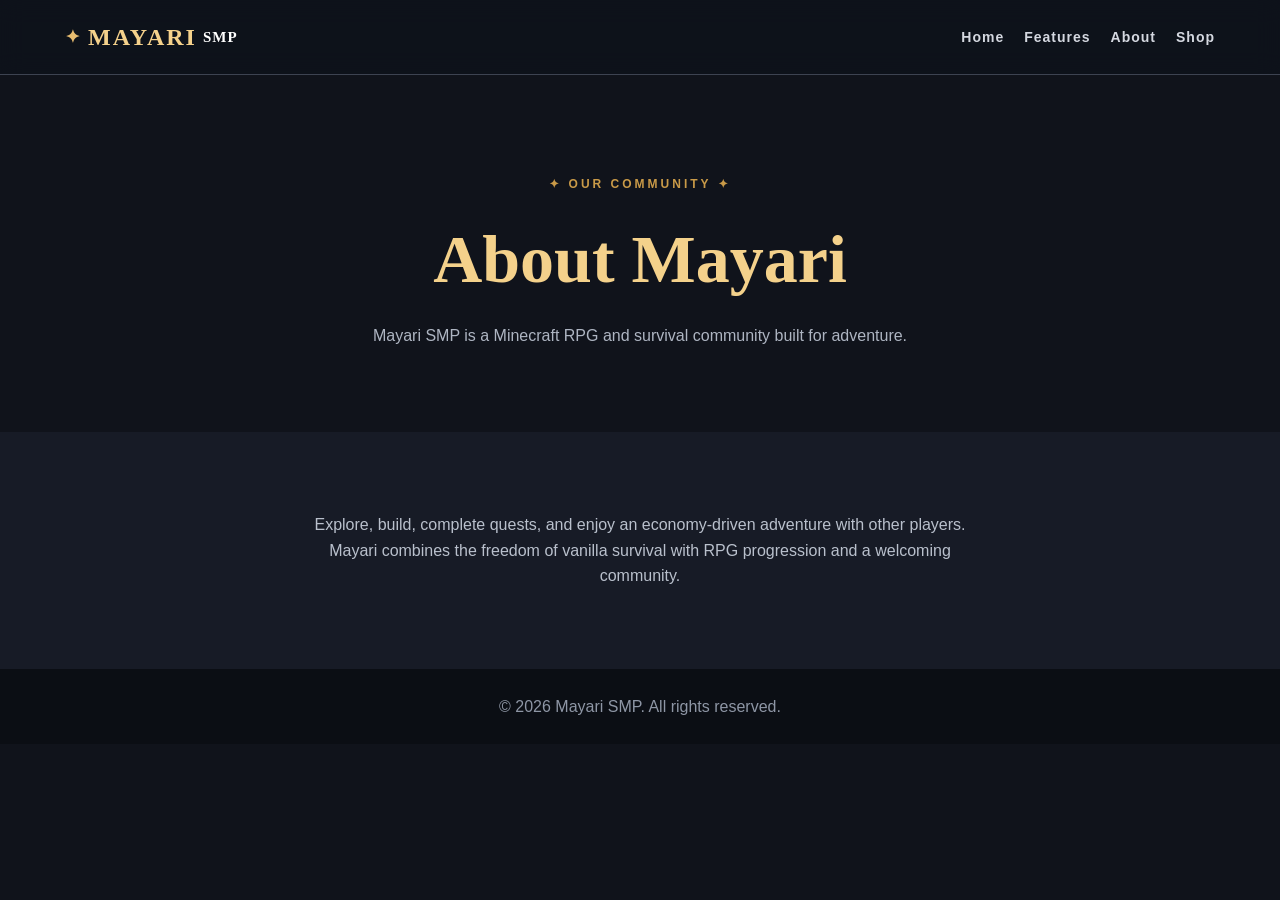
==== about.html @ e16a8145 "Add new pages seperate page for server features, and about, new pages shop, cosmetics, and keys, tem" ====
<!DOCTYPE html>
<html lang="en">
<head>
    <meta charset="UTF-8">
    <meta name="viewport" content="width=device-width, initial-scale=1.0">
    <title>Mayari SMP | About</title>
    <link rel="icon" type="image/png" href="assets/mayari-logo/mayari-icon.png">
    <link rel="stylesheet" href="style.css">
</head>
<body>
    <header>
        <nav class="navbar">
            <a class="logo" href="index.html">
                <span class="logo-symbol">✦</span><span class="logo-name">MAYARI</span><span class="logo-smp">SMP</span>
            </a>
            <div class="nav-links">
                <a href="index.html">Home</a><a href="features.html">Features</a><a href="about.html">About</a><a href="shop.html">Shop</a>
            </div>
        </nav>
    </header>
    <main>
        <section class="page-hero">
            <p class="section-label">✦ OUR COMMUNITY ✦</p>
            <h1>About Mayari</h1>
            <p class="section-intro">Mayari SMP is a Minecraft RPG and survival community built for adventure.</p>
        </section>
        <section class="section about-section">
            <p>Explore, build, complete quests, and enjoy an economy-driven adventure with other players. Mayari combines the freedom of vanilla survival with RPG progression and a welcoming community.</p>
        </section>
    </main>
    <footer><p>© 2026 Mayari SMP. All rights reserved.</p></footer>
</body>
</html>
---- style.css ----
/* General Settings */
* {
    margin: 0;
    padding: 0;
    box-sizing: border-box;
    scroll-behavior: smooth;
}

body {
    font-family: Arial, sans-serif;
    background: #10131b;
    color: white;
    line-height: 1.6;
}

/* Navigation */
header {
    background: #171b26;
    border-bottom: 1px solid #303747;
    position: sticky;
    top: 0;
    z-index: 100;
}

.navbar {
    max-width: 1100px;
    margin: auto;
    padding: 20px;
    display: flex;
    justify-content: space-between;
    align-items: center;
    gap: 20px;
}

.icon {
    size: 50px;
    color: #d6a85a;
    image-rendering: pixelated;
}

.logo {
    color: #d6a85a;
    letter-spacing: 2px;
    size: 40px;
}

.nav-links {
    display: flex;
    gap: 20px;
    flex-wrap: wrap;
}

.nav-links a {
    color: white;
    text-decoration: none;
    font-weight: bold;
}

.nav-links a:hover {
    color: #d6a85a;
}

/* Hero */
/* FANTASY HERO BACKGROUND */

.hero {
    min-height: 680px;
    padding: 100px 20px;
    display: flex;
    flex-direction: column;
    justify-content: center;
    align-items: center;
    text-align: center;
    position: relative;
    overflow: hidden;
    background:
        linear-gradient(
            rgba(8, 11, 18, 0.35),
            rgba(8, 11, 18, 0.92)
        );
}

.hero-image {
    display: block;
    width: min(490px, 72vw);
    max-width: 100%;
    height: auto;   
}

/* Dark cinematic overlay */
.hero::before {
    content: "";
    position: absolute;
    inset: 0;
    background:
        linear-gradient(
            180deg,
            rgba(8, 11, 18, 0.15),
            rgba(8, 11, 18, 0.75)
        );
    pointer-events: none;
}

/* Keep text above the overlay */
.hero > * {
    position: relative;
    z-index: 1;
}

.subtitle {
    color: #d6a85a;
    font-weight: bold;
    letter-spacing: 4px;
}

.hero h1 {
    font-size: clamp(40px, 8vw, 80px);
    margin: 15px 0;
    color: #f4d18b;
    text-shadow: 3px 3px #000;
}

.description {
    font-size: 20px;
    color: #d4d8e0;
}

/* Buttons */
.hero-buttons {
    display: flex;
    gap: 15px;
    flex-wrap: wrap;
    justify-content: center;
    margin-top: 30px;
}

.btn {
    display: inline-block;
    padding: 14px 28px;
    border-radius: 6px;
    text-decoration: none;
    font-weight: bold;
    transition: 0.3s;
}

.primary-btn {
    background: #c99a48;
    color: #111;
}

.primary-btn:hover {
    background: #e8bd70;
    transform: translateY(-2px);
}

.secondary-btn {
    border: 1px solid #c99a48;
    color: #f4d18b;
}

.secondary-btn:hover {
    background: #33291b;
}

/* Sections */
.section {
    max-width: 1100px;
    margin: auto;
    padding: 80px 20px;
    text-align: center;
}

.section h2 {
    font-size: 36px;
    color: #f4d18b;
    margin-bottom: 10px;
}

.section-intro {
    color: #aeb5c2;
    margin-bottom: 35px;
}

.page-hero {
    max-width: 1100px;
    margin: auto;
    padding: 100px 20px 55px;
    text-align: center;
}

.page-hero h1 {
    color: #f4d18b;
    font-family: Georgia, serif;
    font-size: clamp(40px, 8vw, 68px);
    margin: 10px 0;
}

.page-hero .section-intro {
    max-width: 650px;
    margin: 0 auto 28px;
}

.logo {
    text-decoration: none;
}

.cosmetics-grid {
    display: grid;
    grid-template-columns: repeat(3, minmax(0, 1fr));
    gap: 60px;
    text-align: left;
    max-width: 30000px;
    margin: 100px auto;
}

.cosmetic-card {
    overflow: hidden;
    background: #1b2130;
    border: 5px solid #303747;
    border-radius: 25px;
}

.cosmetic-card summary {
    position: relative;
    display: flex;
    flex-direction: column;
    align-items: center;
    justify-content: center;
    gap: 0;
    cursor: pointer;
    list-style: none;
    color: #f4d18b;
    font-family: Georgia, serif;
    font-size: 18px;
    font-weight: bold;
    min-height: 0;
    padding: 0;
}

.cosmetic-card summary::-webkit-details-marker {
    display: none;
}

.cosmetic-card summary img {
    display: block;
    width: 100%;
    max-width: none;
    height: auto;
    aspect-ratio: 350 / 305;
    object-fit: contain;
    background: #10131b;
    border: 0;
    border-bottom: 1px solid #c99a48;
}

.cosmetic-card summary span {
    display: block;
    width: 100%;
    padding: 16px 42px 16px 16px;
    text-align: center;
}

.cosmetic-card summary b {
    position: absolute;
    right: 14px;
    bottom: 12px;
    color: #c99a48;
    font-size: 22px;
    transition: transform 0.2s ease;
}

.cosmetic-card[open] summary b {
    transform: rotate(180deg);
}

.cosmetic-details {
    position: fixed;
    top: 50%;
    left: 50%;
    z-index: 1001;
    width: min(560px, calc(100vw - 36px));
    max-height: min(680px, calc(100vh - 36px));
    overflow-y: auto;
    transform: translate(-50%, -50%);
    border: 1px solid #c99a48;
    border-radius: 14px;
    background: #1b2130;
    padding: 28px 30px;
    color: #b9c0cc;
    box-shadow:
        0 20px 65px rgba(0, 0, 0, 0.75),
        0 0 0 100vmax rgba(5, 7, 12, 0.78);
}

.cosmetic-details strong {
    display: block;
    color: #f4d18b;
    margin-bottom: 6px;
}

.cosmetic-popup-title {
    color: #f4d18b;
    font-family: Georgia, serif;
    margin-bottom: 18px;
    padding-right: 45px;
}

.cosmetic-details p {
    line-height: 1.8;
    margin-bottom: 14px;
}

.cosmetic-details ul {
    padding-left: 20px;
    color: #f4d18b;
    list-style-type: "▪  ";
}

.cosmetic-details li {
    margin: 4px 0;
}

.cosmetic-close {
    display: block;
    margin: 22px 0 0 auto;
    border: 1px solid #c99a48;
    border-radius: 6px;
    background: transparent;
    color: #f4d18b;
    cursor: pointer;
    font: inherit;
    font-weight: bold;
    padding: 8px 16px;
}

.cosmetic-close:hover {
    background: #c99a48;
    color: #17120b;
}

/* Feature Cards */
.features-grid {
    display: grid;
    grid-template-columns: repeat(3, 1fr);
    gap: 20px;
    margin-top: 30px;
}

.feature-card {
    background: #1b2130;
    border: 1px solid #303747;
    border-radius: 10px;
    padding: 30px 20px;
    transition: 0.3s;
}

.feature-card:hover {
    transform: translateY(-5px);
    border-color: #c99a48;
}

.feature-card h3 {
    color: #f4d18b;
    margin-bottom: 12px;
}

.feature-card p,
.about-section p,
.join-section p {
    color: #b9c0cc;
}

.about-section {
    background: #171b26;
    max-width: none;
}

.about-section p {
    max-width: 700px;
    margin: auto;
}

.server-info {
    background: #1b2130;
    border: 1px solid #303747;
    padding: 20px;
    max-width: 450px;
    margin: 25px auto;
    border-radius: 8px;
}

.server-info strong {
    color: #f4d18b;
}

/* Footer */
footer {
    background: #0b0e14;
    padding: 25px;
    text-align: center;
    color: #8e96a5;
}

/* Mobile Design */
@media (max-width: 700px) {
    .navbar {
        flex-direction: column;
    }

    .nav-links {
        justify-content: center;
        gap: 12px;
    }

    .hero {
        min-height: 500px;
        padding: 70px 20px;
    }

    .features-grid {
        grid-template-columns: 1fr;
    }

    .cosmetics-grid {
        grid-template-columns: 1fr;
        width: 200px;
    }

    .cosmetic-card summary img {
        width: 100%;
        height: auto;
        object-fit: contain;
    }

    .page-hero {
        padding-top: 70px;
    }
}
/* Join Buttons */
.join-buttons {
    display: flex;
    justify-content: center;
    gap: 15px;
    flex-wrap: wrap;
    margin-top: 20px;
}

/* IP Display */
.ip-box {
    display: flex;
    align-items: center;
    justify-content: center;
    gap: 12px;
    flex-wrap: wrap;
    background: #10131b;
    border: 1px solid #303747;
    padding: 15px;
    margin: 15px 0;
    border-radius: 8px;
}

#server-ip {
    color: #f4d18b;
    font-weight: bold;
    overflow-wrap: anywhere;
}

/* Copy Button */
.copy-btn {
    background: #303747;
    color: white;
    border: 1px solid #c99a48;
    padding: 8px 14px;
    border-radius: 6px;
    cursor: pointer;
    font-weight: bold;
}

.copy-btn:hover {
    background: #c99a48;
    color: #111;
}

/* Copy Message */
.copy-message {
    color: #8fda9d;
    font-weight: bold;
    margin-top: 15px;
}

/* Main Copy IP Button */
#copy-ip-main {
    border: none;
    cursor: pointer;
    font-family: inherit;
    font-size: 16px;
}

@media (max-width: 500px) {
    .join-buttons .btn {
        width: 100%;
        text-align: center;
    }

    .ip-box {
        flex-direction: column;
    }
}/* MAYARI SMP LOGO */

.logo {
    display: flex;
    align-items: center;
    gap: 6px;
    font-family: Georgia, serif;
    font-size: 24px;
    font-weight: bold;
    letter-spacing: 2px;
}

.logo-symbol {
    color: #e8bd70;
    font-size: 18px;
}

.logo-name {
    color: #f4d18b;
}

.logo-smp {
    color: #ffffff;
    font-size: 15px;
    letter-spacing: 1px;
}

/* HERO LOGO */

.hero-logo {
    text-align: center;
}

.hero-small {
    color: #d6a85a;
    font-family: Georgia, serif;
    font-size: 15px;
    letter-spacing: 5px;
    margin-bottom: 12px;
}

.hero h1 {
    font-family: Georgia, "Times New Roman", serif;
    font-weight: bold;
    letter-spacing: 5px;
    text-transform: uppercase;
}

.hero-divider {
    width: 180px;
    height: 2px;
    background: #c99a48;
    margin: 18px auto;
}

.hero-tagline {
    color: #e5d4b5;
    letter-spacing: 4px;
    font-size: 13px;
}/* PROFESSIONAL BUTTON ANIMATIONS */

.btn {
    position: relative;
    overflow: hidden;

    transition:
        transform 0.3s ease,
        box-shadow 0.3s ease,
        background 0.3s ease;
}

.primary-btn {
    background: linear-gradient(
        135deg,
        #e8bd70,
        #b98636
    );

    color: #17120b;

    box-shadow:
        0 4px 0 #76501f,
        0 0 20px rgba(201, 154, 72, 0.12);
}

.primary-btn:hover {
    transform: translateY(-4px);

    box-shadow:
        0 7px 0 #76501f,
        0 0 25px rgba(201, 154, 72, 0.35);
}

.primary-btn:active {
    transform: translateY(1px);
}

/* HERO ENTRANCE ANIMATION */

.hero-logo {
    animation: heroFadeIn 1.2s ease-out both;
}

.hero-buttons {
    animation: heroFadeIn 1.2s ease-out 0.35s both;
}

@keyframes heroFadeIn {
    from {
        opacity: 0;
        transform: translateY(25px);
    }

    to {
        opacity: 1;
        transform: translateY(0);
    }
}/* MAGICAL FLOATING PARTICLES */

.particles {
    position: absolute;
    inset: 0;
    z-index: 0;
    pointer-events: none;
}

.particles span {
    position: absolute;

    width: 5px;
    height: 5px;

    background: #f4d18b;
    border-radius: 50%;

    opacity: 0;

    animation: floatParticle 7s infinite ease-in-out;
}

/* Different particle positions */

.particles span:nth-child(1) {
    left: 10%;
    top: 70%;
    animation-delay: 0s;
}

.particles span:nth-child(2) {
    left: 25%;
    top: 85%;
    animation-delay: 1s;
}

.particles span:nth-child(3) {
    left: 40%;
    top: 65%;
    animation-delay: 2s;
}

.particles span:nth-child(4) {
    left: 55%;
    top: 80%;
    animation-delay: 3s;
}

.particles span:nth-child(5) {
    left: 70%;
    top: 60%;
    animation-delay: 4s;
}

.particles span:nth-child(6) {
    left: 82%;
    top: 75%;
    animation-delay: 2.5s;
}

.particles span:nth-child(7) {
    left: 90%;
    top: 50%;
    animation-delay: 1.5s;
}

.particles span:nth-child(8) {
    left: 15%;
    top: 40%;
    animation-delay: 5s;
}

/* Particle movement */

@keyframes floatParticle {
    0% {
        opacity: 0;
        transform: translateY(0) scale(0.5);
    }

    20% {
        opacity: 0.8;
    }

    80% {
        opacity: 0.4;
    }

    100% {
        opacity: 0;
        transform: translateY(-180px) scale(1.2);
    }
}/* FANTASY FEATURE CARDS */

.features-grid {
    display: grid;
    grid-template-columns: repeat(3, 1fr);
    gap: 24px;
    margin-top: 35px;
}

.feature-card {
    background:
        linear-gradient(
            145deg,
            rgba(39, 45, 59, 0.95),
            rgba(22, 27, 38, 0.95)
        );

    border: 1px solid #3d4351;
    border-radius: 12px;

    padding: 32px 22px;

    position: relative;
    overflow: hidden;

    transition:
        transform 0.3s ease,
        border-color 0.3s ease,
        box-shadow 0.3s ease;
}

/* Gold line at top */
.feature-card::before {
    content: "";

    position: absolute;
    top: 0;
    left: 0;
    right: 0;

    height: 3px;

    background: linear-gradient(
        90deg,
        transparent,
        #c99a48,
        transparent
    );
}

.feature-card:hover {
    transform: translateY(-8px);

    border-color: #c99a48;

    box-shadow:
        0 12px 35px rgba(0, 0, 0, 0.35),
        0 0 20px rgba(201, 154, 72, 0.08);
}

.feature-card h3 {
    color: #f4d18b;
    font-family: Georgia, serif;
    font-size: 22px;
    margin-bottom: 14px;
}

.feature-card p {
    color: #b9c0cc;
}/* PROFESSIONAL NAVIGATION */

header {
    background: rgba(14, 18, 27, 0.95);
    border-bottom: 1px solid #3d4351;

    backdrop-filter: blur(12px);
}

.navbar {
    max-width: 1200px;
    margin: auto;
    padding: 18px 25px;

    display: flex;
    justify-content: space-between;
    align-items: center;
    gap: 20px;
}

.nav-links a {
    color: #d4d8e0;
    text-decoration: none;

    font-size: 14px;
    letter-spacing: 1px;

    transition: color 0.3s ease;
}

.nav-links a:hover {
    color: #f4d18b;
}/* MOBILE DESIGN */

@media (max-width: 700px) {

    .navbar {
        flex-direction: column;
        padding: 16px;
    }

    .nav-links {
        justify-content: center;
        gap: 14px;
    }

    .hero {
        min-height: 560px;
        padding: 70px 20px;
    }

    .hero h1 {
        font-size: clamp(32px, 10vw, 60px);
        letter-spacing: 2px;
    }

    .hero-small {
        font-size: 12px;
        letter-spacing: 3px;
    }

    .hero-tagline {
        font-size: 11px;
        letter-spacing: 2px;
    }

    .features-grid {
        grid-template-columns: 1fr;
    }

    .section {
        padding: 60px 20px;
    }

    .section h2 {
        font-size: 30px;
    }

    .hero-buttons {
        width: 100%;
    }

    .hero-buttons .btn {
        width: 100%;
        max-width: 300px;
        text-align: center;
    }
}/* REDUCED MOTION ACCESSIBILITY */

@media (prefers-reduced-motion: reduce) {
    *,
    *::before,
    *::after {
        animation-duration: 0.01ms !important;
        animation-iteration-count: 1 !important;
        transition-duration: 0.01ms !important;
        scroll-behavior: auto !important;
    }
}
/* =========================================
   MAYARI SMP SERVER STATUS
========================================= */

.status-section {
    background: #10131b;
    max-width: none;
    padding: 85px 20px;
}

.section-label {
    color: #c99a48;
    font-size: 12px;
    letter-spacing: 3px;
    font-weight: bold;
    margin-bottom: 10px;
}

.status-card {
    max-width: 850px;
    margin: 35px auto 0;

    background:
        linear-gradient(
            145deg,
            #252c3b,
            #171c28
        );

    border: 1px solid #4b4b46;
    border-radius: 14px;

    padding: 30px;

    box-shadow:
        0 15px 45px rgba(0, 0, 0, 0.3);
}

/* Status Header */

.status-header {
    display: flex;
    justify-content: space-between;
    align-items: center;
    gap: 20px;

    padding-bottom: 25px;
    border-bottom: 1px solid #3b414d;
}

.status-title {
    display: flex;
    align-items: center;
    gap: 15px;
}

.status-title h3 {
    color: #f4d18b;
    font-family: Georgia, serif;
    font-size: 23px;
}

.status-title p {
    color: #aeb5c2;
    font-size: 14px;
    margin-top: 4px;
}

/* Status Dot */

.status-dot {
    display: inline-flex;
    align-items: center;
    justify-content: center;
    width: 42px;
    height: 42px;
    flex-shrink: 0;
    text-decoration: none;
    transition: transform 0.2s ease;
    overflow: hidden;
}






.status-dot iframe {
    width: 100%;
    height: 100%;
    border: 0;
    pointer-events: none;
}

.status-dot:focus-visible {
    outline: 2px solid #f4d18b;
    outline-offset: 4px;
}

/* Status Details */

.status-details {
    display: grid;
    grid-template-columns: repeat(3, 1fr);
    gap: 18px;

    padding: 28px 0;
}

.status-item {
    display: flex;
    align-items: center;
    gap: 14px;

    background: rgba(0, 0, 0, 0.14);
    border: 1px solid #343c4a;
    border-radius: 10px;

    padding: 20px;
}

.status-icon {
    font-size: 28px;
}

.status-label {
    color: #aeb5c2;
    font-size: 12px;
    margin-bottom: 5px;
}

.status-item h3 {
    color: #f4d18b;
    font-size: 18px;
    overflow-wrap: anywhere;
}

/* Refresh Button */

.refresh-btn {
    display: block;
    margin: 0 auto;

    background: #c99a48;
    color: #17120b;

    border: none;
    border-radius: 6px;

    padding: 12px 24px;

    font-family: inherit;
    font-size: 14px;
    font-weight: bold;

    cursor: pointer;

    transition:
        background 0.3s ease,
        transform 0.3s ease;
}

.refresh-btn:hover {
    background: #e8bd70;
    transform: translateY(-2px);
}

.refresh-btn:disabled {
    opacity: 0.6;
    cursor: wait;
    transform: none;
}

.last-updated {
    text-align: center;
    color: #8e96a5;
    font-size: 12px;
    margin-top: 15px;
}

/* Status Mobile Design */

@media (max-width: 700px) {

    .status-card {
        padding: 20px;
    }

    .status-header {
        align-items: flex-start;
        flex-direction: column;
    }

    .status-details {
        grid-template-columns: 1fr;
    }

    .status-item {
        padding: 16px;
    }
}
/* MAYARI SMP SERVER IDENTITY */

.server-identity {
    display: flex;
    align-items: center;
    gap: 20px;

    padding-bottom: 25px;
    margin-bottom: 25px;

    border-bottom: 1px solid #3b414d;
}

.server-icon {
    width: 100px;
    height: 100px;

    object-fit: cover;

    border-radius: 14px;

    border: 2px solid #c99a48;

    box-shadow:
        0 0 20px rgba(201, 154, 72, 0.15);
}

.server-identity-text {
    flex: 1;
    min-width: 0;
}

.server-identity-text h3 {
    color: #f4d18b;

    font-family: Georgia, serif;

    font-size: 28px;
    margin-bottom: 5px;
}

#server-motd {
    color: #d4d8e0;
    font-size: 15px;
    overflow-wrap: anywhere;
}

.server-address-small {
    color: #8e96a5;
    font-size: 13px;
    margin-top: 5px;
    overflow-wrap: anywhere;
}

/* PLAYER LIST */

.player-list-section {
    border-top: 1px solid #3b414d;
    padding-top: 25px;
    margin-top: 5px;
    margin-bottom: 25px;
}

.player-list-heading {
    display: flex;
    justify-content: space-between;
    align-items: center;
    gap: 15px;
    flex-wrap: wrap;

    margin-bottom: 18px;
}

.player-list-heading h3 {
    color: #f4d18b;
    font-family: Georgia, serif;
    font-size: 21px;
}

#player-list-count {
    color: #8df0ae;
    font-size: 13px;
    font-weight: bold;
}

/* Player names grid */

.player-list {
    display: grid;
    grid-template-columns: repeat(3, 1fr);
    gap: 10px;
}

.player-name {
    display: flex;
    align-items: center;
    gap: 10px;

    background: #202735;
    border: 1px solid #343c4a;
    border-radius: 8px;

    padding: 12px;

    color: #e5e8ee;
    font-size: 14px;

    overflow-wrap: anywhere;
}

.player-name::before {
    content: "";

    width: 8px;
    height: 8px;

    flex-shrink: 0;

    background: #4ed47a;
    border-radius: 50%;
}

/* Empty player list */

.no-players {
    grid-column: 1 / -1;

    color: #aeb5c2;
    text-align: center;

    padding: 25px;
}

/* Mobile */

@media (max-width: 700px) {

    .server-identity {
        align-items: center;
    }

    .server-icon {
        width: 75px;
        height: 75zpx;
    }

    .server-identity-text h3 {
        font-size: 22px;
    }

    .player-list {
        grid-template-columns: 1fr;
    }
}
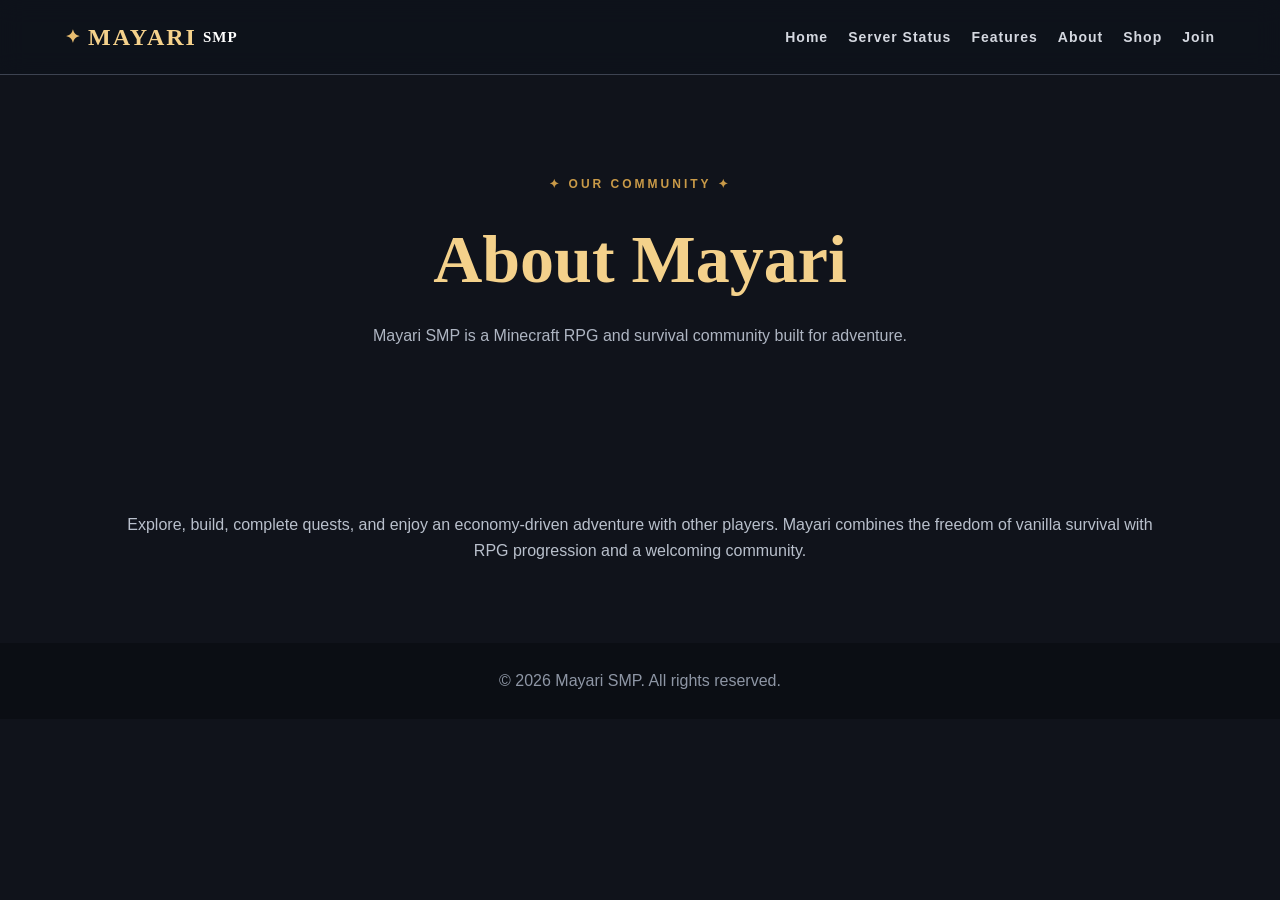
==== commit cd32573a: "updated navbar all to be same" ====
--- a/about.html
+++ b/about.html
@@ -14,7 +14,12 @@
                 <span class="logo-symbol">✦</span><span class="logo-name">MAYARI</span><span class="logo-smp">SMP</span>
             </a>
             <div class="nav-links">
-                <a href="index.html">Home</a><a href="features.html">Features</a><a href="about.html">About</a><a href="shop.html">Shop</a>
+                <a href="index.html">Home</a>
+                <a href="index.html#status">Server Status</a>
+                <a href="features.html">Features</a>
+                <a href="about.html">About</a>
+                <a href="shop.html">Shop</a>
+                <a href="index.html#join">Join</a>
             </div>
         </nav>
     </header>
--- a/style.css
+++ b/style.css
@@ -61,11 +61,39 @@
     color: #d6a85a;
 }
 
+/* Discord Button */
+.discord-btn {
+    border: 1px solid #6470f4;
+    border-radius: 6px;
+    background: linear-gradient(
+        135deg,
+        #4752C4,
+        #2a3180
+    );
+    color: #fcfcfc;
+    cursor: pointer;
+    font: inherit;
+    font-weight: bold;
+    padding: 8px 16px;
+    text-decoration: none;
+    box-shadow:
+        0 4px 0 #28307e,
+        0 0 20px #1f2452;
+}
+
+.discord-btn:hover {
+    transform: translateY(-4px);
+
+    box-shadow:
+        0 7px 0 #1b236f,
+        0 0 25px #101542;
+}
+
 /* Hero */
 /* FANTASY HERO BACKGROUND */
 
 .hero {
-    min-height: 680px;
+    min-height: 600px;
     padding: 100px 20px;
     display: flex;
     flex-direction: column;
@@ -83,7 +111,7 @@
 
 .hero-image {
     display: block;
-    width: min(490px, 72vw);
+    width: min(320px, 72vw);
     max-width: 100%;
     height: auto;   
 }
@@ -321,22 +349,70 @@
     margin: 4px 0;
 }
 
-.cosmetic-close {
-    display: block;
-    margin: 22px 0 0 auto;
+.cosmetic-actions {
+    display: flex;
+    align-items: center;
+    justify-content: space-between;
+    gap: 12px;
+    margin-top: 22px;
+}
+
+.cosmetic-close{
     border: 1px solid #c99a48;
     border-radius: 6px;
-    background: transparent;
-    color: #f4d18b;
+    background: linear-gradient(
+        135deg,
+        #e8bd70,
+        #b98636
+    );
+    color: #000000;
     cursor: pointer;
     font: inherit;
     font-weight: bold;
     padding: 8px 16px;
+    text-decoration: none;
+    box-shadow:
+        0 4px 0 #76501f,
+        0 0 20px rgba(201, 154, 72, 0.12);
+}
+
+.cosmetic-discord {
+    border: 1px solid #6470f4;
+    border-radius: 6px;
+    background: linear-gradient(
+        135deg,
+        #4752C4,
+        #2a3180
+    );
+    color: #fcfcfc;
+    cursor: pointer;
+    font: inherit;
+    font-weight: bold;
+    padding: 8px 16px;
+    text-decoration: none;
+    box-shadow:
+        0 4px 0 #28307e,
+        0 0 20px #1f2452;
+}
+
+.cosmetic-close {
+    margin-left: auto;
 }
 
 .cosmetic-close:hover {
-    background: #c99a48;
-    color: #17120b;
+    transform: translateY(-4px);
+
+    box-shadow:
+        0 7px 0 #76501f,
+        0 0 25px rgba(201, 154, 72, 0.35);
+}
+
+.cosmetic-discord:hover {
+    transform: translateY(-4px);
+
+    box-shadow:
+        0 7px 0 #1b236f,
+        0 0 25px #28307e;
 }
 
 /* Feature Cards */
@@ -371,15 +447,7 @@
     color: #b9c0cc;
 }
 
-.about-section {
-    background: #171b26;
-    max-width: none;
-}
-
-.about-section p {
-    max-width: 700px;
-    margin: auto;
-}
+
 
 .server-info {
     background: #1b2130;
@@ -484,7 +552,7 @@
 
 /* Copy Message */
 .copy-message {
-    color: #8fda9d;
+    color: #eccc6f;
     font-weight: bold;
     margin-top: 15px;
 }
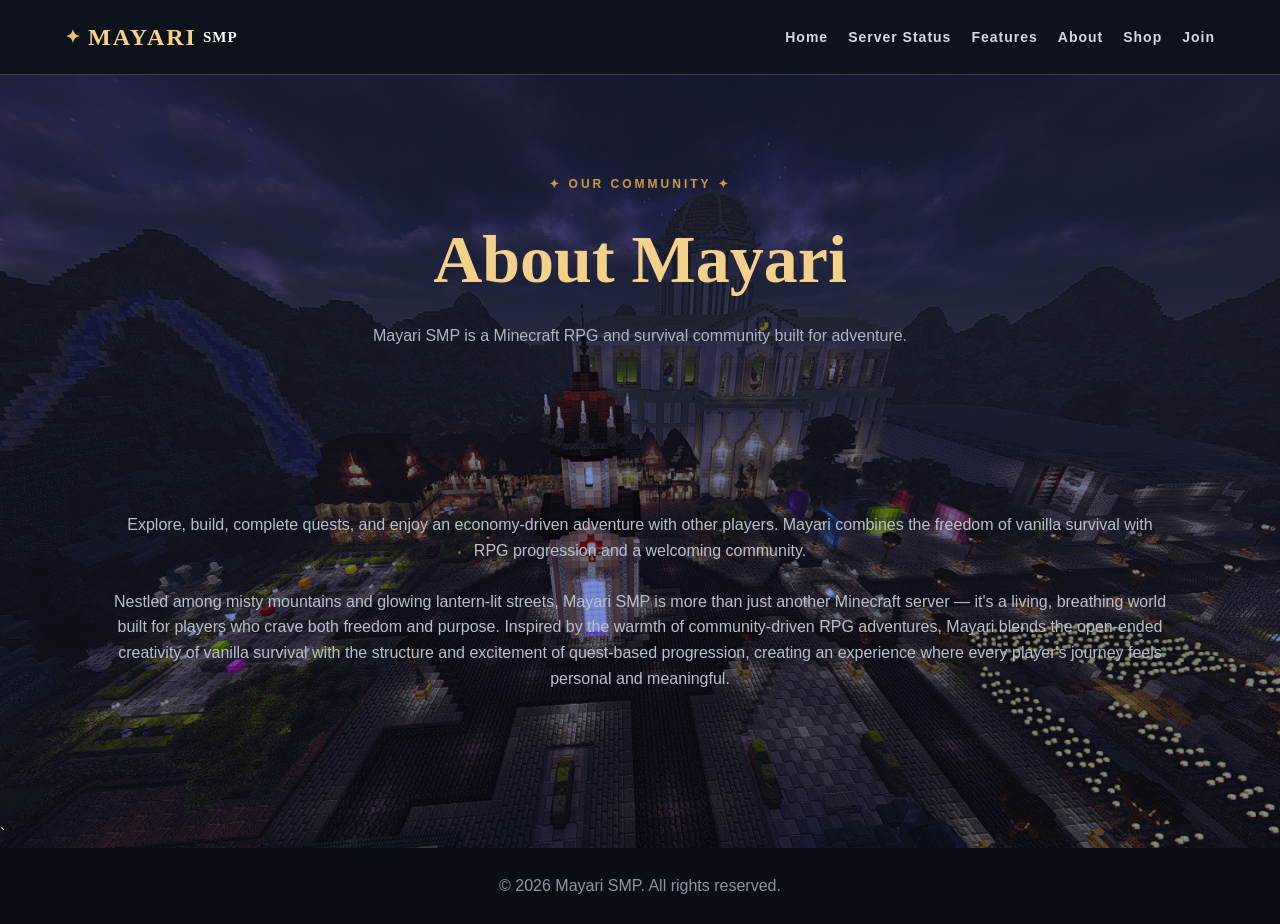
==== commit 42d742d4: "partial" ====
--- a/about.html
+++ b/about.html
@@ -27,12 +27,22 @@
         <section class="page-hero">
             <p class="section-label">✦ OUR COMMUNITY ✦</p>
             <h1>About Mayari</h1>
-            <p class="section-intro">Mayari SMP is a Minecraft RPG and survival community built for adventure.</p>
+           <div><p class="section-intro">Mayari SMP is a Minecraft RPG and survival community built for adventure.</p>
+        </section></div> 
         </section>
         <section class="section about-section">
             <p>Explore, build, complete quests, and enjoy an economy-driven adventure with other players. Mayari combines the freedom of vanilla survival with RPG progression and a welcoming community.</p>
+            <br>
+            
+            <p>Nestled among misty mountains and glowing lantern-lit streets, Mayari SMP is more than just another Minecraft server — it's a living, breathing world built for players who crave both freedom and purpose. Inspired by the warmth of community-driven RPG adventures, Mayari blends the open-ended creativity of vanilla survival with the structure and excitement of quest-based progression, creating an experience where every player's journey feels personal and meaningful.</p>
+            <br>
+           
+           
         </section>
     </main>
+    <br>
+    `<br>
+  
     <footer><p>© 2026 Mayari SMP. All rights reserved.</p></footer>
 </body>
 </html>
--- a/style.css
+++ b/style.css
@@ -9,9 +9,16 @@
 
 body {
     font-family: Arial, sans-serif;
-    background: #10131b;
+    background: #3e4c70;
     color: white;
     line-height: 1.6;
+    background-image: url('background/old-spawn.png');
+     min-height: 100vh;
+    background-size: cover;
+    background-position: center;
+    background-repeat: no-repeat;
+    background-blend-mode: overlay;
+    overflow-y: auto;
 }
 
 /* Navigation */
@@ -111,7 +118,7 @@
 
 .hero-image {
     display: block;
-    width: min(320px, 72vw);
+    width: min(400px, 72vw);
     max-width: 100%;
     height: auto;   
 }
@@ -239,18 +246,26 @@
     gap: 60px;
     text-align: left;
     max-width: 30000px;
-    margin: 100px auto;
+    margin: 0 auto 100px;
+}
+
+.page-hero + .cosmetics-section {
+    padding-top: 0;
 }
 
 .cosmetic-card {
+    --card-accent: #b9c0cc;
+    position: relative;
     overflow: hidden;
     background: #1b2130;
-    border: 5px solid #303747;
+    border: 5px solid var(--card-accent);
     border-radius: 25px;
+    box-shadow: 0 0 12px color-mix(in srgb, var(--card-accent) 24%, transparent);
 }
 
 .cosmetic-card summary {
     position: relative;
+    overflow: hidden;
     display: flex;
     flex-direction: column;
     align-items: center;
@@ -264,6 +279,33 @@
     font-weight: bold;
     min-height: 0;
     padding: 0;
+}
+
+.cosmetic-card summary::after {
+    position: absolute;
+    inset: 0;
+    z-index: 2;
+    background: linear-gradient(
+        110deg,
+        transparent 25%,
+        rgba(255, 255, 255, 0.04) 40%,
+        rgba(255, 255, 255, 0.7) 50%,
+        rgba(255, 255, 255, 0.04) 60%,
+        transparent 75%
+    );
+    content: "";
+    pointer-events: none;
+    transform: translateX(-125%);
+    animation: card-shine 4s ease-in-out infinite;
+}
+
+.cosmetic-card:hover {
+    box-shadow: 0 0 22px color-mix(in srgb, var(--card-accent) 80%, transparent);
+}
+
+.cosmetic-card summary > * {
+    position: relative;
+    z-index: 1;
 }
 
 .cosmetic-card summary::-webkit-details-marker {
@@ -300,6 +342,18 @@
 
 .cosmetic-card[open] summary b {
     transform: rotate(180deg);
+}
+
+@keyframes card-shine {
+    0%,
+    45% {
+        transform: translateX(-125%);
+    }
+
+    75%,
+    100% {
+        transform: translateX(125%);
+    }
 }
 
 .cosmetic-details {
@@ -328,10 +382,31 @@
 }
 
 .cosmetic-popup-title {
-    color: #f4d18b;
+    --popup-accent: #f4d18b;
+    position: relative;
+    width: fit-content;
+    overflow: hidden;
+    color: var(--popup-accent);
     font-family: Georgia, serif;
     margin-bottom: 18px;
     padding-right: 45px;
+}
+
+.cosmetic-popup-title::after {
+    position: absolute;
+    inset: 0;
+    background: linear-gradient(
+        110deg,
+        transparent 25%,
+        rgba(255, 255, 255, 0.04) 40%,
+        rgba(255, 255, 255, 0.75) 50%,
+        rgba(255, 255, 255, 0.04) 60%,
+        transparent 75%
+    );
+    content: "";
+    pointer-events: none;
+    transform: translateX(-125%);
+    animation: card-shine 4s ease-in-out infinite;
 }
 
 .cosmetic-details p {
@@ -1306,4 +1381,10 @@
     .player-list {
         grid-template-columns: 1fr;
     }
-}+}
+    /* .section-intro {
+        color: #aeb5c2;
+        margin-bottom: 35px;
+        
+    } */
+   
